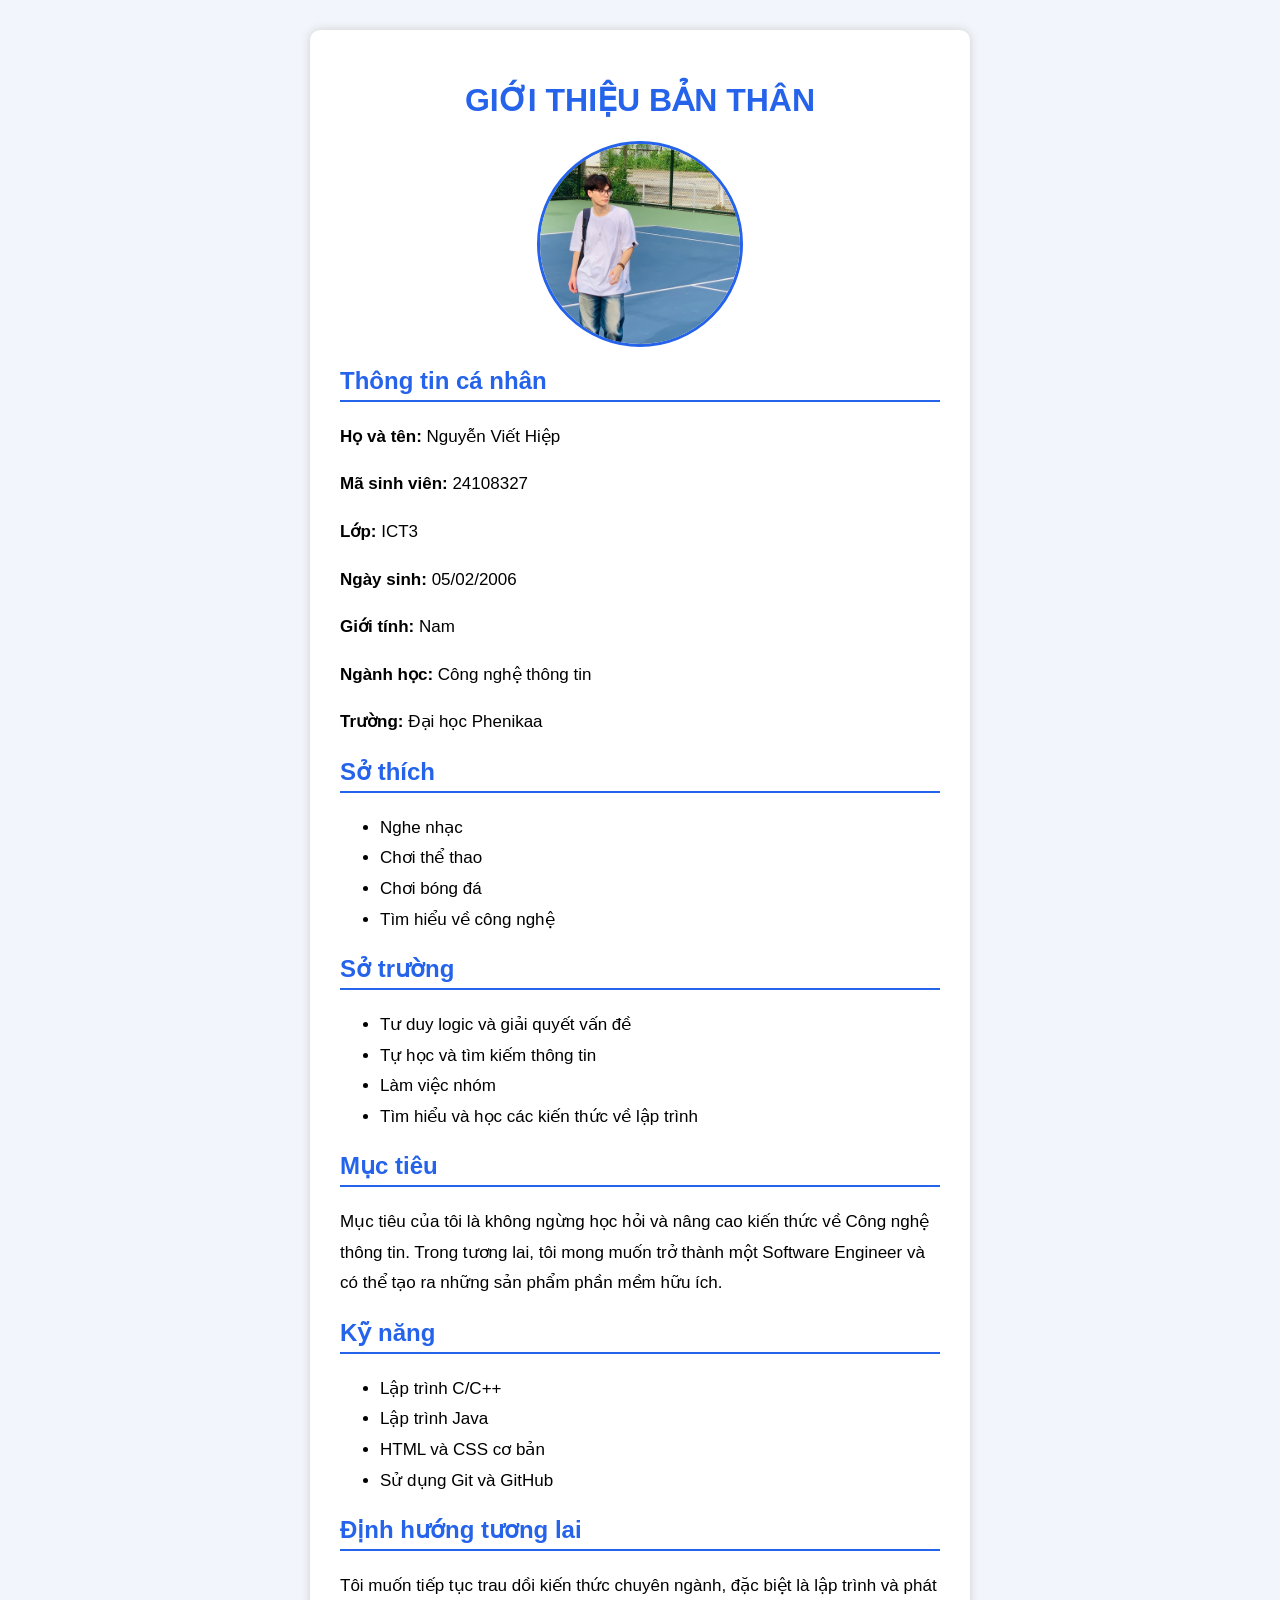
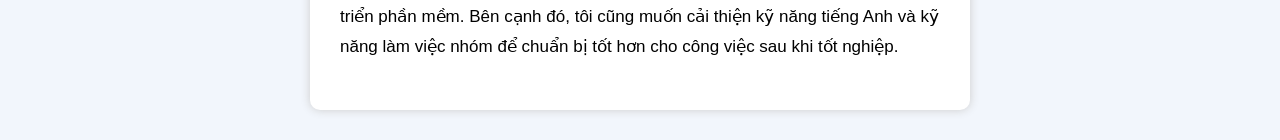
==== tasks/Nguyễn Viết Hiệp/index.html @ f7f42d04 "Cap nhat bai tap nhom" ====
<!DOCTYPE html>
<html lang="vi">
<head>
    <meta charset="UTF-8">
    <title>Giới thiệu bản thân</title>

    <style>
        body {
            font-family: Arial, sans-serif;
            background-color: #f2f6fc;
            margin: 0;
            padding: 30px;
        }

        .container {
            width: 600px;
            margin: auto;
            background-color: white;
            padding: 30px;
            border-radius: 10px;
            box-shadow: 0 0 10px #ccc;
        }

        h1 {
            text-align: center;
            color: #2563eb;
        }

        h2 {
            color: #2563eb;
            border-bottom: 2px solid #2563eb;
            padding-bottom: 5px;
        }

        .avatar {
            display: block;
            width: 200px;
            height: 200px;
            object-fit: cover;
            border-radius: 50%;
            margin: 20px auto;
            border: 3px solid #2563eb;
        }

        p, li {
            font-size: 17px;
            line-height: 1.8;
        }
    </style>
</head>

<body>

    <div class="container">

        <h1>GIỚI THIỆU BẢN THÂN</h1>

        <img src="../img/avt.jpg" alt="Ảnh đại diện" class="avatar">

        <h2>Thông tin cá nhân</h2>

        <p><b>Họ và tên:</b> Nguyễn Viết Hiệp</p>
        <p><b>Mã sinh viên:</b> 24108327</p>
        <p><b>Lớp:</b> ICT3</p>
        <p><b>Ngày sinh:</b> 05/02/2006</p>
        <p><b>Giới tính:</b> Nam</p>
        <p><b>Ngành học:</b> Công nghệ thông tin</p>
        <p><b>Trường:</b> Đại học Phenikaa</p>


        <h2>Sở thích</h2>

        <ul>
            <li>Nghe nhạc</li>
            <li>Chơi thể thao</li>
            <li>Chơi bóng đá</li>
            <li>Tìm hiểu về công nghệ</li>
        </ul>


        <h2>Sở trường</h2>

        <ul>
            <li>Tư duy logic và giải quyết vấn đề</li>
            <li>Tự học và tìm kiếm thông tin</li>
            <li>Làm việc nhóm</li>
            <li>Tìm hiểu và học các kiến thức về lập trình</li>
        </ul>


        <h2>Mục tiêu</h2>

        <p>
            Mục tiêu của tôi là không ngừng học hỏi và nâng cao kiến thức
            về Công nghệ thông tin. Trong tương lai, tôi mong muốn trở thành
            một Software Engineer và có thể tạo ra những sản phẩm phần mềm
            hữu ích.
        </p>


        <h2>Kỹ năng</h2>

        <ul>
            <li>Lập trình C/C++</li>
            <li>Lập trình Java</li>
            <li>HTML và CSS cơ bản</li>
            <li>Sử dụng Git và GitHub</li>
        </ul>


        <h2>Định hướng tương lai</h2>

        <p>
            Tôi muốn tiếp tục trau dồi kiến thức chuyên ngành, đặc biệt là
            lập trình và phát triển phần mềm. Bên cạnh đó, tôi cũng muốn
            cải thiện kỹ năng tiếng Anh và kỹ năng làm việc nhóm để chuẩn bị
            tốt hơn cho công việc sau khi tốt nghiệp.
        </p>

    </div>

</body>
</html>
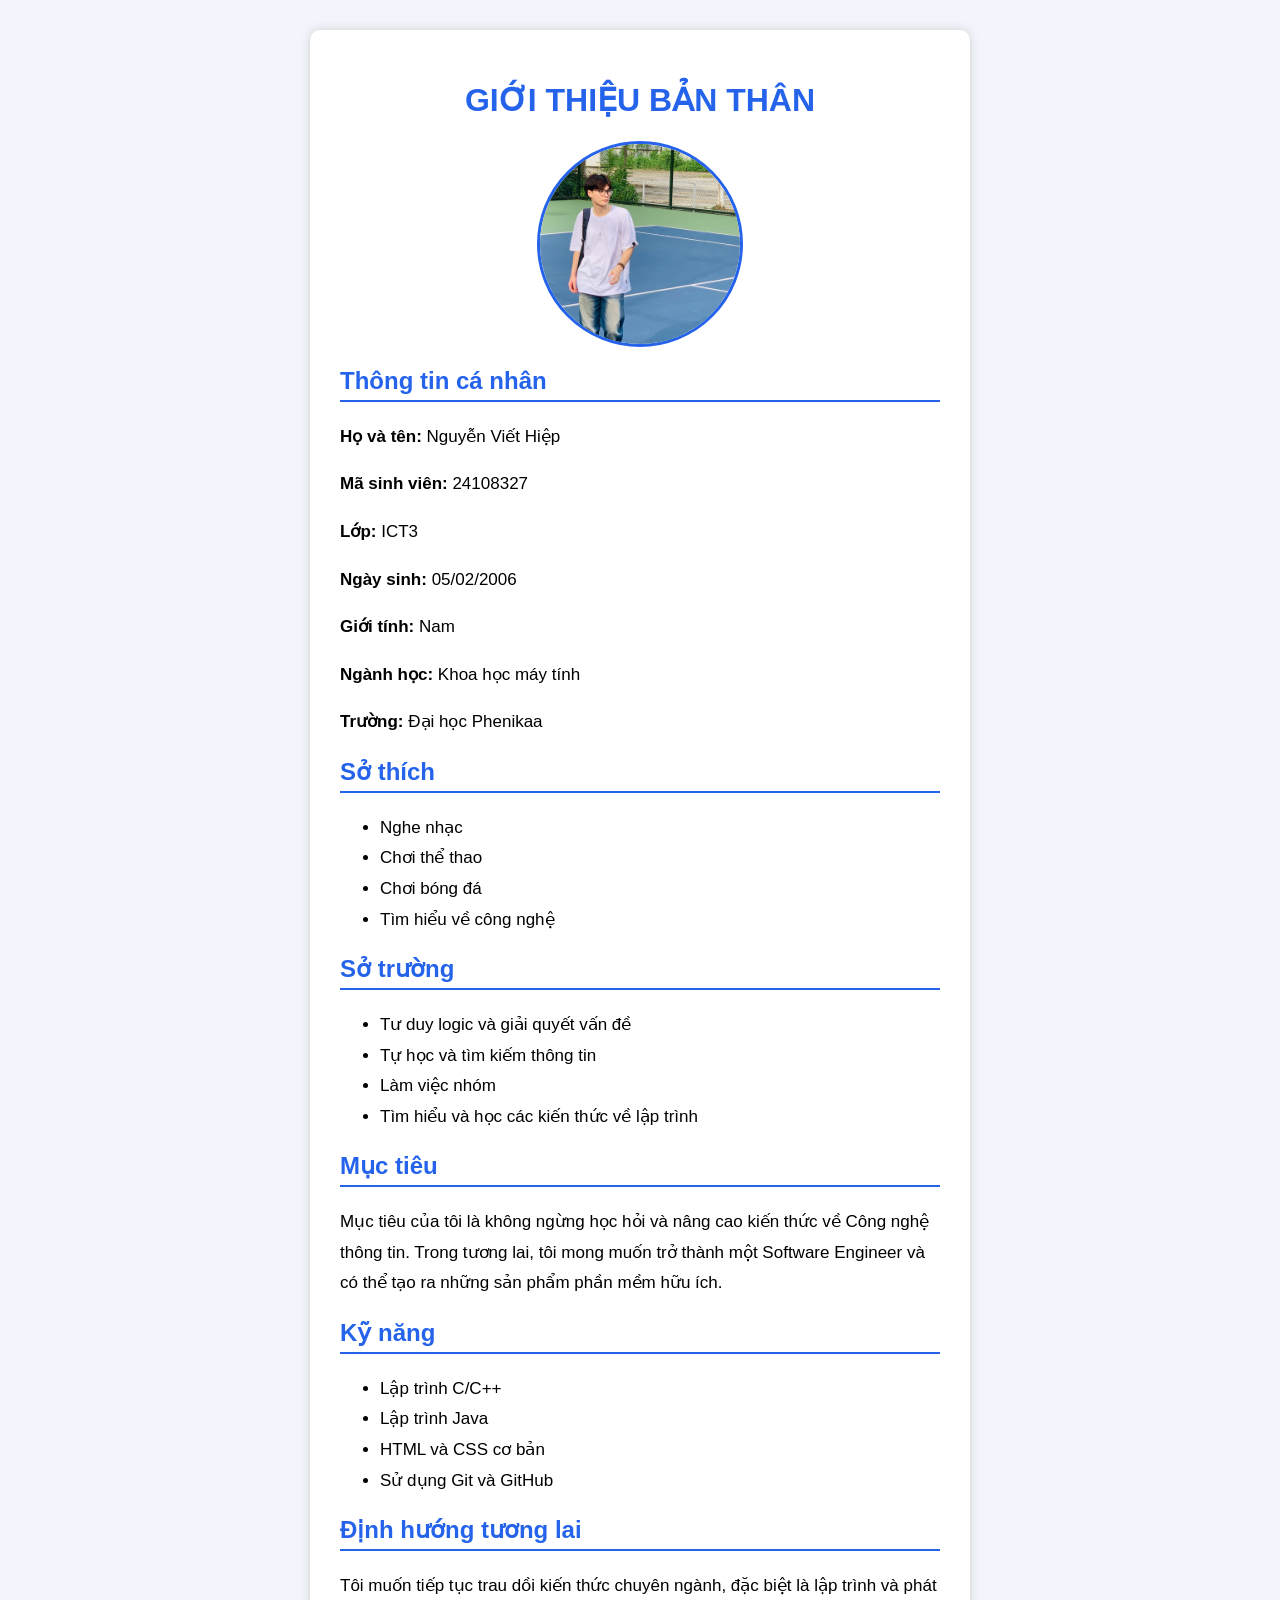
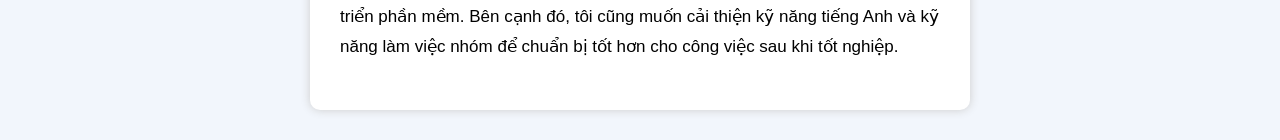
==== commit 0b69298e: "Cap nhat thong tin" ====
--- a/tasks/Nguyễn Viết Hiệp/index.html
+++ b/tasks/Nguyễn Viết Hiệp/index.html
@@ -64,7 +64,7 @@
         <p><b>Lớp:</b> ICT3</p>
         <p><b>Ngày sinh:</b> 05/02/2006</p>
         <p><b>Giới tính:</b> Nam</p>
-        <p><b>Ngành học:</b> Công nghệ thông tin</p>
+        <p><b>Ngành học:</b> Khoa học máy tính</p>
         <p><b>Trường:</b> Đại học Phenikaa</p>
 
 
